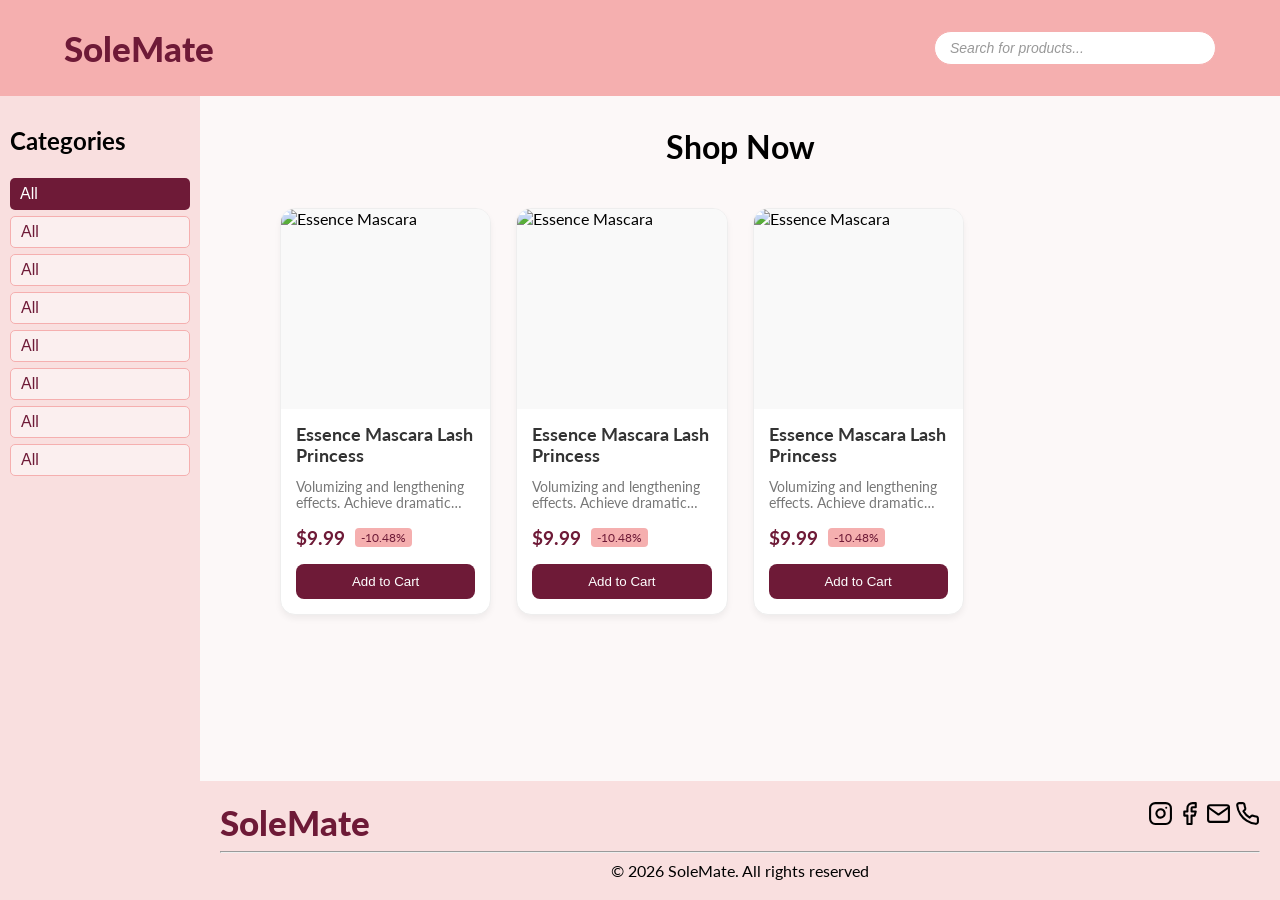
==== Task-10/index.html @ 1054bfdc "e-commerce" ====
<!DOCTYPE html>
<html lang="en">

<head>
    <meta charset="UTF-8">
    <meta name="viewport" content="width=device-width, initial-scale=1.0">
    <link rel="stylesheet" href="./style.css">
    <title>SoleMate</title>
</head>

<body>

    <header id="header">
        <div class="logo">SoleMate</div>
        <div class="search-bar">
            <input type="text" id="search-input" placeholder="Search for products...">
        </div>

    </header>

    <aside>
        <div class="categories">
            <h2>Categories</h2>
            <button class="filter-btn active">All</button>
            <button class="filter-btn">All</button>
            <button class="filter-btn">All</button>
            <button class="filter-btn">All</button>
            <button class="filter-btn">All</button>
            <button class="filter-btn">All</button>
            <button class="filter-btn">All</button>
            <button class="filter-btn">All</button>

        </div>


    </aside>


    <main>
        <h1>Shop Now</h1>
        <div class="full-img" id="fullImgBox">
            <img src="./assets/shoe1.avif" alt="shoe-img" id="fullImg">
            <span onclick="closeFullImg()">X</span>
        </div>
        <div class="products-list">
            <div class="product-card" data-id="1">
                <div class="image-carousel">
                    <img src="https://cdn.dummyjson.com/product-images/beauty/essence-mascara-lash-princess/thumbnail.webp"
                        alt="Essence Mascara" class="main-img">

                    <div class="carousel-dots">
                        <span class="dot active"></span>
                        <span class="dot"></span>
                    </div>
                </div>

                <div class="product-info">
                    <h3 class="product-title">Essence Mascara Lash Princess</h3>
                    <p class="product-description">Volumizing and lengthening effects. Achieve dramatic lashes...</p>

                    <div class="price-container">
                        <span class="current-price">$9.99</span>
                        <span class="discount">-10.48%</span>
                    </div>

                    <button class="add-to-cart-btn">Add to Cart</button>
                </div>
            </div>
            <div class="product-card" data-id="1">
                <div class="image-carousel">
                    <img src="https://cdn.dummyjson.com/product-images/beauty/essence-mascara-lash-princess/thumbnail.webp"
                        alt="Essence Mascara" class="main-img">

                    <div class="carousel-dots">
                        <span class="dot active"></span>
                        <span class="dot"></span>
                    </div>
                </div>

                <div class="product-info">
                    <h3 class="product-title">Essence Mascara Lash Princess</h3>
                    <p class="product-description">Volumizing and lengthening effects. Achieve dramatic lashes...</p>

                    <div class="price-container">
                        <span class="current-price">$9.99</span>
                        <span class="discount">-10.48%</span>
                    </div>

                    <button class="add-to-cart-btn">Add to Cart</button>
                </div>
            </div>
            <div class="product-card" data-id="1">
                <div class="image-carousel">
                    <img src="https://cdn.dummyjson.com/product-images/beauty/essence-mascara-lash-princess/thumbnail.webp"
                        alt="Essence Mascara" class="main-img">

                    <div class="carousel-dots">
                        <span class="dot active"></span>
                        <span class="dot"></span>
                    </div>
                </div>

                <div class="product-info">
                    <h3 class="product-title">Essence Mascara Lash Princess</h3>
                    <p class="product-description">Volumizing and lengthening effects. Achieve dramatic lashes...</p>

                    <div class="price-container">
                        <span class="current-price">$9.99</span>
                        <span class="discount">-10.48%</span>
                    </div>

                    <button class="add-to-cart-btn">Add to Cart</button>
                </div>
            </div>
        </div>
    </main>

    <footer>
        <div class="footer-top">
            <div class="logo">SoleMate</div>
            <div class="footer_links">
                <a><img src="./assets/instagram.svg" alt="instagram" class="icon contact"></a>
                <a><img src="./assets/facebook.svg" alt="facebook" class="icon contact"> </a>
                <a><img src="./assets/mail.svg" alt="mail" class="icon contact"> </a>
                <a><img src="./assets/phone.svg" alt="phone" class="icon contact"> </a>
            </div>
        </div>
        <hr>
        <div class="footer-bottom">&copy; 2026 SoleMate. All rights reserved</div>
    </footer>

    <script src="./script.js"></script>
</body>

</html>
---- Task-10/style.css ----
@import url('https://fonts.googleapis.com/css2?family=Averia+Libre:ital,wght@0,300;0,400;0,700;1,300;1,400;1,700&display=swap');
@import url('https://fonts.googleapis.com/css2?family=Lato:ital,wght@0,100;0,300;0,400;0,700;0,900;1,100;1,300;1,400;1,700;1,900&display=swap');

body{
    box-sizing: border-box;
    margin: 0;
    padding: 0;
    background-color: #FCF8F8;
    font-family: Lato;

    min-height: 100vh;
    display: grid;
    grid-template-columns: 200px 1fr;
    grid-template-rows: auto 1fr auto;
    grid-template-areas: 
        "header header"
        "sidebar main"
        "sidebar footer";
}

.logo{
        font-family: Lato;
        font-size: 35px;
        font-weight: 900;
        color: #6E1A37;

}

header{
    grid-area: header;
    height: 5rem;
    display: flex;
    justify-content: space-between;
    align-items: center;

    padding: 8px 5%;
    background-color: #F5AFAF;
    position: sticky;
    top:0;
}
.search-bar {
  display: flex;
  align-items: center;
}

#search-input {
  width: 250px;
  padding: 8px 15px;
  
  border: #F5AFAF solid 1px; 
  border-radius: 20px;
  
  font-size: 14px;
  background-color: #fff;
  
  transition: all 0.3s ease;
  
}

#search-input::placeholder {
  color: #999;
  font-style: italic;
  border: none;
}


#search-input:focus {
  border-color: #F5AFAF;
  width: 300px; 
  outline: none;

}

aside{
    grid-area: sidebar;
    height: calc(100vh - 6rem);
    background-color: #F9DFDF;
    position: sticky;
    top: 96px;

}
.categories{
    display: flex;
    flex-direction: column;
    padding: 10px;
}
.filter-btn{
    width: 100%;
    height: 2rem;
    padding: 3px 0px 3px 10px;
    margin: 3px 0px;
    border-radius: 5px;
    border: #F5AFAF solid 1px;
    text-align: left;
    color:#6E1A37;
    font-size: 16px;
    background-color: #FBEFEF;
    transition: all 0.5s ease;
    cursor: pointer;

}
.filter-btn:hover{
    background-color: #E36A6A;
    color:white;

}
.filter-btn.active {
    background-color: #6E1A37;
    border: none;
    color: white;
}
.icon{

   width: 25px;
  height: 25px;
  /* filter: invert(100%); */
  cursor: pointer;

}
.icon:hover {
  filter: invert(30%); 
}


main{
    grid-area: main;
    padding: 10px 60px;
    color: black;
    font-size: 16px;
}
main h1{
    text-align: center;
    font-family: Lato;
}
.products-list{
    display: grid;
    grid-template-columns: repeat(auto-fit,minmax(200px,1fr));
    justify-content: center;
    gap: 20px;
}
.product{

    color: black;
    text-align: center;
    border-radius: 10px;
    font-size: 18px;
    display: flex;
    flex-direction: column;
    cursor: pointer;
    justify-content: space-between;
    object-fit: cover;

}

.product p{
    font-size: 22px;
}

.product img{
    height: auto;
    border-radius: 10px;
}

.product img:hover{
    transform: scale(1.1);
    border-radius: 20px;
    box-shadow: 0 10px 7px;
}
/* Product Grid */
.products-list {
    display: grid;
    grid-template-columns: repeat(auto-fill, minmax(200px, 1fr));
    gap: 25px;
    padding: 20px;
}

/* Base Product Card */
.product-card {
    background: #fff;
    border: 1px solid #eee;
    border-radius: 15px;
    overflow: hidden;
    transition: all 0.3s ease-in;
    cursor: pointer;
    display: flex;
    flex-direction: column;
    box-shadow: 0 4px 6px rgba(0,0,0,0.05);
}

.product-card:hover {
    /* transform: translateY(-5px);
    box-shadow: 0 10px 20px rgba(110, 26, 55, 0.1); */
    transform: scale(1.04);
    border-radius: 20px;
    box-shadow: 0 10px 7px;
}

/* Image Section */
.image-carousel {
    width: 100%;
    height: 200px;
    background: #f9f9f9;
    position: relative;
}

.image-carousel img {
    width: 100%;
    height: 100%;
    object-fit: contain;
}

/* Info Section */
.product-info {
    padding: 15px;
}

.product-title {
    font-size: 1.1rem;
    margin: 0 0 8px;
    color: #333;
}

.product-description {
    font-size: 0.85rem;
    color: #777;
    margin-bottom: 15px;
    display: -webkit-box; /* Limit to 2 lines */
    -webkit-line-clamp: 2;
    -webkit-box-orient: vertical;
    overflow: hidden;
}

.price-container {
    display: flex;
    align-items: center;
    gap: 10px;
    margin-bottom: 15px;
}

.current-price {
    font-weight: bold;
    font-size: 1.2rem;
    color: #6E1A37;
}

.discount {
    background: #F5AFAF;
    color: #6E1A37;
    font-size: 0.75rem;
    padding: 2px 6px;
    border-radius: 4px;
}

.add-to-cart-btn {
    width: 100%;
    padding: 10px;
    background: #6E1A37;
    color: white;
    border: none;
    border-radius: 8px;
    cursor: pointer;
    transition: 0.3s;
}

/* --- EXPANDED STATE --- */
.product-card.expanded {
    grid-column: 1 / -1; /* Take full width of the grid row */
    flex-direction: row; /* Horizontal layout on expansion */
    height: 400px;
    cursor: default;
}

.product-card.expanded .image-carousel {
    width: 50%;
    height: 100%;
}

.full-img{
    width: 100%;
    height: 100vh;
    background: rgba(0, 0, 0, 0.734);
    position: fixed;
    top: 0;
    left: 0;
    display: flex;
    justify-content: center;
    align-items: center;
    z-index: 100;
    opacity: 0;
    visibility: hidden;
    transition: opacity 0.3s ease, visibility 0.3s ease;
    z-index: 100;
}
.full-img.show {
    opacity: 1;
    visibility: visible;
}
.full-img img{
    width: 90%;
    max-width: 600px;

    transform: scale(0.8);
    transition: transform 0.3s ease;
}
.full-img.show img {
    transform: scale(1);
}
.full-img span{
    position: absolute;
    top:3%;
    right: 10%;
    font-size: 30px;
    color: white;
    cursor: pointer;
    padding: 3px 10px;
    border-radius: 50%;
    transition: background 0.3s ease;
}
.full-img span:hover{
    background:#2c201a ;
    /* border-radius: 50%; */
}

footer{
    grid-area: footer;
    background-color:#F9DFDF ;
    padding: 20px;

    
}
.contact:hover{
    filter: invert(70%);

}

.footer-top{
display: flex;
    justify-content: space-between;
}
.footer-bottom{
    color: black;
    text-align: center;
}

@media(max-width: 450px) {
    body{
        grid-template-columns: 1fr;
        grid-template-areas: 
        "header"
        "sidebar"
        "main"
        "footer";
        gap:0px;
    }
    main{
        padding: 10px auto;
    }
    aside{
    height: 3rem;
    top: 96px;
    flex-direction: row;
    }
    
}
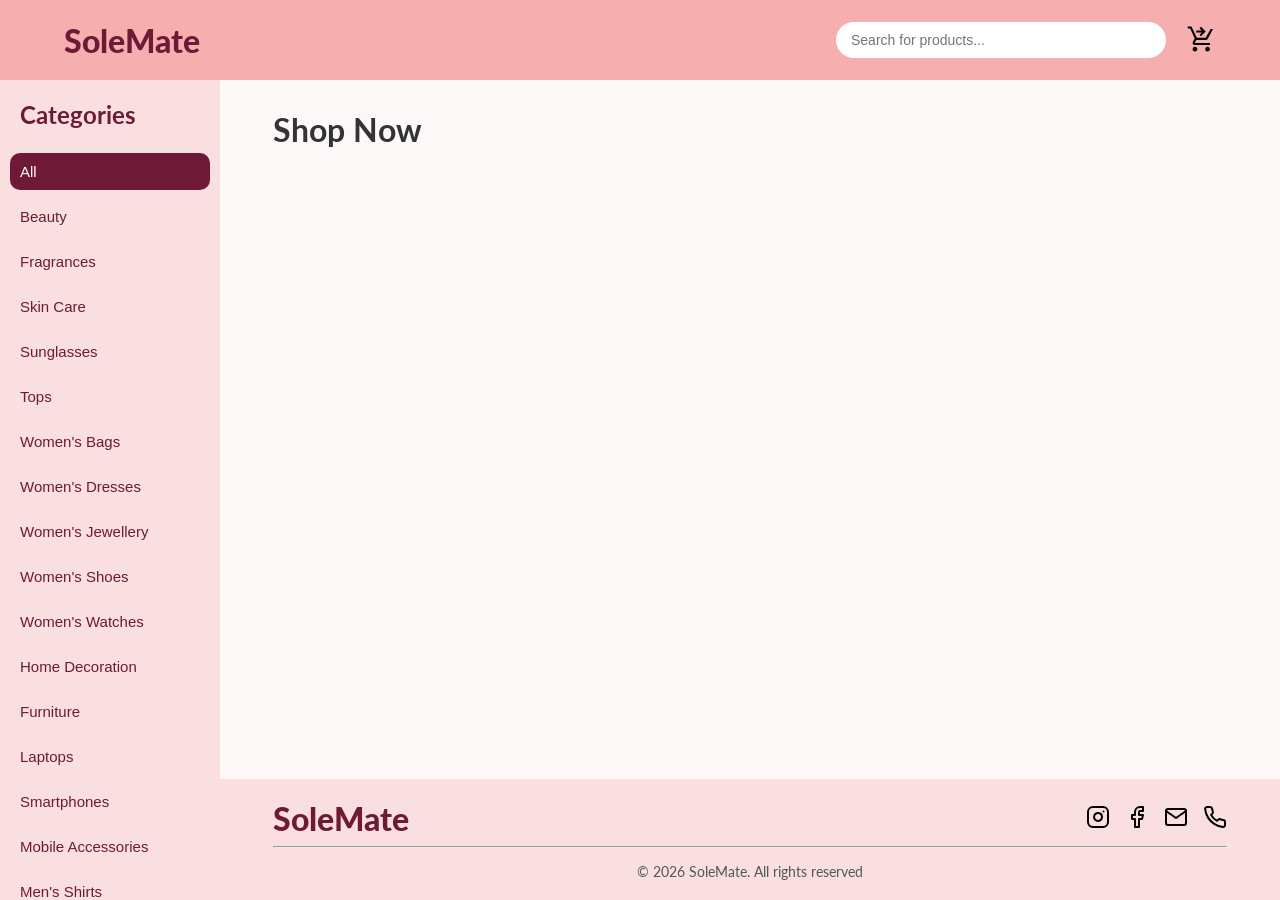
==== commit 5303772f: "eCommerce-shopping-cart" ====
--- a/Task-10/index.html
+++ b/Task-10/index.html
@@ -12,106 +12,67 @@
 
     <header id="header">
         <div class="logo">SoleMate</div>
-        <div class="search-bar">
-            <input type="text" id="search-input" placeholder="Search for products...">
+        <div class="header-right">
+            <div class="search-bar">
+                <input type="text" id="search-input" placeholder="Search for products...">
+            </div>
+            <div class="nav-links">
+                <div class="cart">
+                    <img id="cart-btn" src="./assets/shopping-cart.svg" alt="checkout">
+                </div>
+            </div>
         </div>
-
     </header>
 
-    <aside>
+    <aside id="sidebar">
         <div class="categories">
             <h2>Categories</h2>
-            <button class="filter-btn active">All</button>
-            <button class="filter-btn">All</button>
-            <button class="filter-btn">All</button>
-            <button class="filter-btn">All</button>
-            <button class="filter-btn">All</button>
-            <button class="filter-btn">All</button>
-            <button class="filter-btn">All</button>
-            <button class="filter-btn">All</button>
+
+            <button class="filter-btn active" data-category="all">All</button>
+
+            <button class="filter-btn" data-category="beauty">Beauty</button>
+            <button class="filter-btn" data-category="fragrances">Fragrances</button>
+            <button class="filter-btn" data-category="skin-care">Skin Care</button>
+            <button class="filter-btn" data-category="sunglasses">Sunglasses</button>
+            <button class="filter-btn" data-category="tops">Tops</button>
+            <button class="filter-btn" data-category="womens-bags">Women's Bags</button>
+            <button class="filter-btn" data-category="womens-dresses">Women's Dresses</button>
+            <button class="filter-btn" data-category="womens-jewellery">Women's Jewellery</button>
+            <button class="filter-btn" data-category="womens-shoes">Women's Shoes</button>
+            <button class="filter-btn" data-category="womens-watches">Women's Watches</button>
+            <button class="filter-btn" data-category="home-decoration">Home Decoration</button>
+            <button class="filter-btn" data-category="furniture">Furniture</button>
+            <button class="filter-btn" data-category="laptops">Laptops</button>
+            <button class="filter-btn" data-category="smartphones">Smartphones</button>
+            <button class="filter-btn" data-category="mobile-accessories">Mobile Accessories</button>
+            <button class="filter-btn" data-category="mens-shirts">Men's Shirts</button>
+            <button class="filter-btn" data-category="mens-shoes">Men's Shoes</button>
+            <button class="filter-btn" data-category="mens-watches">Men's Watches</button>
+            <button class="filter-btn" data-category="motorcycle">Motorcycle</button>
+            <button class="filter-btn" data-category="sports-accessories">Sports Accessories</button>
+            <button class="filter-btn" data-category="tablets">Tablets</button>
+            <button class="filter-btn" data-category="vehicle">Vehicle</button>
+            <button class="filter-btn" data-category="kitchen-accessories">Kitchen Accessories</button>
+            <button class="filter-btn" data-category="groceries">Groceries</button>
+
+        </div>
 
         </div>
 
 
     </aside>
 
+    <main id="main-content">
+        <div id="product-section">
+            <h1>Shop Now</h1>
+            <div id="product-container" class="products-list"></div>
+        </div>
 
-    <main>
-        <h1>Shop Now</h1>
-        <div class="full-img" id="fullImgBox">
-            <img src="./assets/shoe1.avif" alt="shoe-img" id="fullImg">
-            <span onclick="closeFullImg()">X</span>
-        </div>
-        <div class="products-list">
-            <div class="product-card" data-id="1">
-                <div class="image-carousel">
-                    <img src="https://cdn.dummyjson.com/product-images/beauty/essence-mascara-lash-princess/thumbnail.webp"
-                        alt="Essence Mascara" class="main-img">
-
-                    <div class="carousel-dots">
-                        <span class="dot active"></span>
-                        <span class="dot"></span>
-                    </div>
-                </div>
-
-                <div class="product-info">
-                    <h3 class="product-title">Essence Mascara Lash Princess</h3>
-                    <p class="product-description">Volumizing and lengthening effects. Achieve dramatic lashes...</p>
-
-                    <div class="price-container">
-                        <span class="current-price">$9.99</span>
-                        <span class="discount">-10.48%</span>
-                    </div>
-
-                    <button class="add-to-cart-btn">Add to Cart</button>
-                </div>
-            </div>
-            <div class="product-card" data-id="1">
-                <div class="image-carousel">
-                    <img src="https://cdn.dummyjson.com/product-images/beauty/essence-mascara-lash-princess/thumbnail.webp"
-                        alt="Essence Mascara" class="main-img">
-
-                    <div class="carousel-dots">
-                        <span class="dot active"></span>
-                        <span class="dot"></span>
-                    </div>
-                </div>
-
-                <div class="product-info">
-                    <h3 class="product-title">Essence Mascara Lash Princess</h3>
-                    <p class="product-description">Volumizing and lengthening effects. Achieve dramatic lashes...</p>
-
-                    <div class="price-container">
-                        <span class="current-price">$9.99</span>
-                        <span class="discount">-10.48%</span>
-                    </div>
-
-                    <button class="add-to-cart-btn">Add to Cart</button>
-                </div>
-            </div>
-            <div class="product-card" data-id="1">
-                <div class="image-carousel">
-                    <img src="https://cdn.dummyjson.com/product-images/beauty/essence-mascara-lash-princess/thumbnail.webp"
-                        alt="Essence Mascara" class="main-img">
-
-                    <div class="carousel-dots">
-                        <span class="dot active"></span>
-                        <span class="dot"></span>
-                    </div>
-                </div>
-
-                <div class="product-info">
-                    <h3 class="product-title">Essence Mascara Lash Princess</h3>
-                    <p class="product-description">Volumizing and lengthening effects. Achieve dramatic lashes...</p>
-
-                    <div class="price-container">
-                        <span class="current-price">$9.99</span>
-                        <span class="discount">-10.48%</span>
-                    </div>
-
-                    <button class="add-to-cart-btn">Add to Cart</button>
-                </div>
-            </div>
+        <div id="cart-section">
+            <button id="back-btn">← Back to Shop</button>
+            <h1>Your Cart</h1>
+            <div id="cart-items"></div>
+            <div id="total"></div>
         </div>
     </main>
 
@@ -129,7 +90,7 @@
         <div class="footer-bottom">&copy; 2026 SoleMate. All rights reserved</div>
     </footer>
 
-    <script src="./script.js"></script>
+    <script type="module" src="script.js"></script>
 </body>
 
 </html>
--- a/Task-10/style.css
+++ b/Task-10/style.css
@@ -1,16 +1,14 @@
-@import url('https://fonts.googleapis.com/css2?family=Averia+Libre:ital,wght@0,300;0,400;0,700;1,300;1,400;1,700&display=swap');
-@import url('https://fonts.googleapis.com/css2?family=Lato:ital,wght@0,100;0,300;0,400;0,700;0,900;1,100;1,300;1,400;1,700;1,900&display=swap');
-
-body{
+@import url('https://fonts.googleapis.com/css2?family=Lato:wght@300;400;700;900&display=swap');
+
+body {
     box-sizing: border-box;
     margin: 0;
     padding: 0;
     background-color: #FCF8F8;
-    font-family: Lato;
-
+    font-family: 'Lato', sans-serif;
     min-height: 100vh;
     display: grid;
-    grid-template-columns: 200px 1fr;
+    grid-template-columns: 220px 1fr;
     grid-template-rows: auto 1fr auto;
     grid-template-areas: 
         "header header"
@@ -18,189 +16,132 @@
         "sidebar footer";
 }
 
-.logo{
-        font-family: Lato;
-        font-size: 35px;
-        font-weight: 900;
-        color: #6E1A37;
-
-}
-
-header{
+.logo {
+    font-size: 32px;
+    font-weight: 900;
+    color: #6E1A37;
+}
+
+header {
     grid-area: header;
     height: 5rem;
     display: flex;
     justify-content: space-between;
     align-items: center;
-
-    padding: 8px 5%;
+    padding: 0 5%;
     background-color: #F5AFAF;
     position: sticky;
-    top:0;
-}
-.search-bar {
-  display: flex;
-  align-items: center;
-}
-
-#search-input {
-  width: 250px;
-  padding: 8px 15px;
-  
-  border: #F5AFAF solid 1px; 
-  border-radius: 20px;
-  
-  font-size: 14px;
-  background-color: #fff;
-  
-  transition: all 0.3s ease;
-  
-}
-
-#search-input::placeholder {
-  color: #999;
-  font-style: italic;
-  border: none;
-}
-
-
-#search-input:focus {
-  border-color: #F5AFAF;
-  width: 300px; 
-  outline: none;
-
-}
-
-aside{
+    top: 0;
+    z-index: 1000;
+}
+
+.search-bar input {
+    width: 300px;
+    padding: 10px 15px;
+    border: none;
+    border-radius: 20px;
+    font-size: 14px;
+    transition: all 0.3s ease;
+}
+
+.search-bar input:focus {
+    width: 400px;
+    outline: none;
+    border-color: #6E1A37;
+}
+
+.header-right {
+    display: flex;
+    align-items: center;
+    gap: 20px;
+}
+
+#cart-btn {
+    height: 30px;
+    cursor: pointer;
+    transition: transform 0.3s;
+}
+
+#cart-btn:hover {
+    transform: scale(1.1);
+}
+
+
+aside {
     grid-area: sidebar;
-    height: calc(100vh - 6rem);
     background-color: #F9DFDF;
+    height: calc(100vh - 5rem);
     position: sticky;
-    top: 96px;
-
-}
-.categories{
+    top: 5rem;
+}
+
+.categories {
     display: flex;
     flex-direction: column;
+    padding: 20px 10px;
+    max-height: 95%;
+    overflow-y: auto;
+}
+
+.categories h2 {
+    color: #6E1A37;
+    margin-top: 0;
+    padding-left: 10px;
+}
+
+.filter-btn {
     padding: 10px;
-}
-.filter-btn{
-    width: 100%;
-    height: 2rem;
-    padding: 3px 0px 3px 10px;
-    margin: 3px 0px;
-    border-radius: 5px;
-    border: #F5AFAF solid 1px;
+    margin: 4px 0;
+    border-radius: 10px;
+    border: none;
     text-align: left;
-    color:#6E1A37;
-    font-size: 16px;
-    background-color: #FBEFEF;
-    transition: all 0.5s ease;
+    color: #6E1A37;
+    font-size: 15px;
+    background-color: transparent;
     cursor: pointer;
-
-}
-.filter-btn:hover{
-    background-color: #E36A6A;
-    color:white;
-
-}
-.filter-btn.active {
+    transition: all 0.2s ease;
+}
+
+.filter-btn:hover, .filter-btn.active {
     background-color: #6E1A37;
-    border: none;
     color: white;
 }
-.icon{
-
-   width: 25px;
-  height: 25px;
-  /* filter: invert(100%); */
-  cursor: pointer;
-
-}
-.icon:hover {
-  filter: invert(30%); 
-}
-
-
-main{
+
+main {
     grid-area: main;
-    padding: 10px 60px;
-    color: black;
-    font-size: 16px;
-}
-main h1{
-    text-align: center;
-    font-family: Lato;
-}
-.products-list{
-    display: grid;
-    grid-template-columns: repeat(auto-fit,minmax(200px,1fr));
-    justify-content: center;
-    gap: 20px;
-}
-.product{
-
-    color: black;
-    text-align: center;
-    border-radius: 10px;
-    font-size: 18px;
-    display: flex;
-    flex-direction: column;
-    cursor: pointer;
-    justify-content: space-between;
-    object-fit: cover;
-
-}
-
-.product p{
-    font-size: 22px;
-}
-
-.product img{
-    height: auto;
-    border-radius: 10px;
-}
-
-.product img:hover{
-    transform: scale(1.1);
-    border-radius: 20px;
-    box-shadow: 0 10px 7px;
-}
-/* Product Grid */
+    padding: 30px 5%;
+}
+
+h1 {
+    color: #333;
+    margin-top: 0;
+}
+
 .products-list {
     display: grid;
-    grid-template-columns: repeat(auto-fill, minmax(200px, 1fr));
+    grid-template-columns: repeat(auto-fill, minmax(240px, 1fr));
     gap: 25px;
-    padding: 20px;
-}
-
-/* Base Product Card */
+}
+
 .product-card {
     background: #fff;
-    border: 1px solid #eee;
-    border-radius: 15px;
+    border: 1px solid #eaeaea;
+    border-radius: 12px;
     overflow: hidden;
-    transition: all 0.3s ease-in;
-    cursor: pointer;
+    transition: all 0.3s ease;
     display: flex;
     flex-direction: column;
-    box-shadow: 0 4px 6px rgba(0,0,0,0.05);
 }
 
 .product-card:hover {
-    /* transform: translateY(-5px);
-    box-shadow: 0 10px 20px rgba(110, 26, 55, 0.1); */
-    transform: scale(1.04);
-    border-radius: 20px;
-    box-shadow: 0 10px 7px;
-}
-
-/* Image Section */
+    transform: scale(1.06);
+    box-shadow: 0 10px 15px rgba(0,0,0,0.05);
+}
+
 .image-carousel {
-    width: 100%;
     height: 200px;
-    background: #f9f9f9;
-    position: relative;
+    background: #fff;
+    padding: 15px;
 }
 
 .image-carousel img {
@@ -209,25 +150,28 @@
     object-fit: contain;
 }
 
-/* Info Section */
 .product-info {
-    padding: 15px;
+    padding: 20px;
+    display: flex;
+    flex-direction: column;
+    flex-grow: 1;
 }
 
 .product-title {
     font-size: 1.1rem;
-    margin: 0 0 8px;
-    color: #333;
+    margin: 0 0 10px;
+    color: #222;
 }
 
 .product-description {
-    font-size: 0.85rem;
-    color: #777;
+    font-size: 0.9rem;
+    color: #666;
     margin-bottom: 15px;
-    display: -webkit-box; /* Limit to 2 lines */
+    display: -webkit-box;
     -webkit-line-clamp: 2;
     -webkit-box-orient: vertical;
     overflow: hidden;
+    
 }
 
 .price-container {
@@ -238,127 +182,244 @@
 }
 
 .current-price {
-    font-weight: bold;
-    font-size: 1.2rem;
+    font-weight: 900;
+    font-size: 1.3rem;
     color: #6E1A37;
 }
 
 .discount {
     background: #F5AFAF;
     color: #6E1A37;
-    font-size: 0.75rem;
-    padding: 2px 6px;
-    border-radius: 4px;
+    font-size: 0.8rem;
+    padding: 3px 8px;
+    border-radius: 12px;
+    font-weight: bold;
 }
 
 .add-to-cart-btn {
     width: 100%;
-    padding: 10px;
+    padding: 12px;
     background: #6E1A37;
     color: white;
     border: none;
     border-radius: 8px;
+    font-weight: bold;
     cursor: pointer;
-    transition: 0.3s;
-}
-
-/* --- EXPANDED STATE --- */
-.product-card.expanded {
-    grid-column: 1 / -1; /* Take full width of the grid row */
-    flex-direction: row; /* Horizontal layout on expansion */
-    height: 400px;
-    cursor: default;
-}
-
-.product-card.expanded .image-carousel {
-    width: 50%;
-    height: 100%;
-}
-
-.full-img{
-    width: 100%;
-    height: 100vh;
-    background: rgba(0, 0, 0, 0.734);
-    position: fixed;
-    top: 0;
-    left: 0;
-    display: flex;
-    justify-content: center;
-    align-items: center;
-    z-index: 100;
-    opacity: 0;
-    visibility: hidden;
-    transition: opacity 0.3s ease, visibility 0.3s ease;
-    z-index: 100;
-}
-.full-img.show {
-    opacity: 1;
-    visibility: visible;
-}
-.full-img img{
-    width: 90%;
-    max-width: 600px;
-
-    transform: scale(0.8);
-    transition: transform 0.3s ease;
-}
-.full-img.show img {
-    transform: scale(1);
-}
-.full-img span{
-    position: absolute;
-    top:3%;
-    right: 10%;
-    font-size: 30px;
-    color: white;
+    transition: 0.2s;
+}
+
+.add-to-cart-btn:hover {
+    background: #4a1125;
+    transform: scale(1.05);
+
+}
+
+#cart-section {
+    display: none;
+    max-width: 800px;
+    margin: 0 auto;
+    background: #fff;
+    padding: 30px;
+    border-radius: 12px;
+    box-shadow: 0 4px 15px rgba(0,0,0,0.05);
+}
+
+#back-btn {
+    background-color: #F9DFDF;
+    padding: 5px;
+    border-radius: 8px;
+    border: none;
+    color: #6E1A37;
+    font-size: 16px;
     cursor: pointer;
-    padding: 3px 10px;
-    border-radius: 50%;
-    transition: background 0.3s ease;
-}
-.full-img span:hover{
-    background:#2c201a ;
-    /* border-radius: 50%; */
-}
-
-footer{
+    margin-bottom: 20px;
+    font-weight: bold;
+    transition: all 0.2s ease;
+}
+#back-btn:hover{
+    transform: scale(1.1);
+}
+
+.cart-item {
+    display: flex;
+    align-items: center;
+    padding: 15px 0;
+    border-bottom: 1px solid #eee;
+    gap: 20px;
+}
+
+.cart-img {
+    width: 80px;
+    height: 80px;
+    object-fit: contain;
+    background: #f9f9f9;
+    border-radius: 8px;
+    padding: 5px;
+}
+
+.cart-item-details {
+    flex-grow: 1;
+}
+
+.cart-item-details h4 {
+    margin: 0 0 5px 0;
+    font-size: 1.1rem;
+}
+
+.cart-item-details p {
+    margin: 0;
+    color: #666;
+}
+
+.cart-item-actions {
+    display: flex;
+    flex-direction: column;
+    align-items: center;
+    gap: 10px;
+}
+
+.qty-input {
+    width: 60px;
+    padding: 5px;
+    border: 1px solid #ccc;
+    border-radius: 5px;
+    text-align: center;
+}
+
+.remove-btn {
+    background: none;
+    border: none;
+    color: #e74d3cd1;
+    cursor: pointer;
+    font-size: 0.9rem;
+    text-decoration: underline;
+}
+
+.cart-item-subtotal {
+    width: 80px;
+    text-align: right;
+    font-size: 1.1rem;
+    color: #6E1A37;
+}
+
+.empty-cart {
+    text-align: center;
+    color: #888;
+    font-size: 1.2rem;
+    padding: 40px 0;
+}
+
+#total {
+    margin-top: 30px;
+    padding-top: 20px;
+    border-top: 2px solid #eee;
+}
+
+.summary-row {
+    display: flex;
+    justify-content: space-between;
+    gap: 40px;
+    margin-bottom: 10px;
+    color: #555;
+    font-size: 18px;
+}
+
+.total-row {
+    font-size: 1.3rem;
+    font-weight: 900;
+    color: #222;
+}
+
+body.viewing-cart #sidebar,
+body.viewing-cart #product-section {
+    display: none;
+}
+
+body.viewing-cart #cart-section {
+    display: block;
+}
+
+body.viewing-cart {
+    grid-template-columns: 1fr;
+    grid-template-areas: 
+        "header"
+        "main"
+        "footer";
+}
+
+
+footer {
     grid-area: footer;
-    background-color:#F9DFDF ;
-    padding: 20px;
-
-    
-}
-.contact:hover{
-    filter: invert(70%);
-
-}
-
-.footer-top{
-display: flex;
+    background-color: #F9DFDF;
+    padding: 20px 5%;
+}
+
+.footer-top {
+    display: flex;
     justify-content: space-between;
-}
-.footer-bottom{
-    color: black;
+    align-items: center;
+}
+
+.footer_links {
+    display: flex;
+    gap: 15px;
+}
+img.icon.contact:hover{
+    transform: scale(1.1);
+}
+.footer-bottom {
     text-align: center;
-}
-
-@media(max-width: 450px) {
-    body{
+    margin-top: 15px;
+    font-size: 0.9rem;
+    color: #555;
+}
+
+@media(max-width: 768px) {
+    body {
         grid-template-columns: 1fr;
         grid-template-areas: 
-        "header"
-        "sidebar"
-        "main"
-        "footer";
-        gap:0px;
-    }
-    main{
-        padding: 10px auto;
-    }
-    aside{
-    height: 3rem;
-    top: 96px;
-    flex-direction: row;
+            "header"
+            "sidebar"
+            "main"
+            "footer";
     }
     
+    aside {
+        height: auto;
+        position: relative;
+        overflow-y: auto;
+        top: 0;
+    }
+
+    .categories {
+        flex-direction: row;
+        overflow-x: auto;
+        padding: 10px;
+    }
+
+    .categories h2 {
+        display: none;
+    }
+
+    .filter-btn {
+        white-space: nowrap;
+        padding: 8px 15px;
+    }
+
+    .search-bar input {
+        width: 150px;
+    }
+    
+    .search-bar input:focus {
+        width: 180px;
+    }
+
+    .cart-item {
+        flex-wrap: wrap;
+    }
+    
+    .cart-item-subtotal {
+        width: 100%;
+        text-align: left;
+    }
 }
